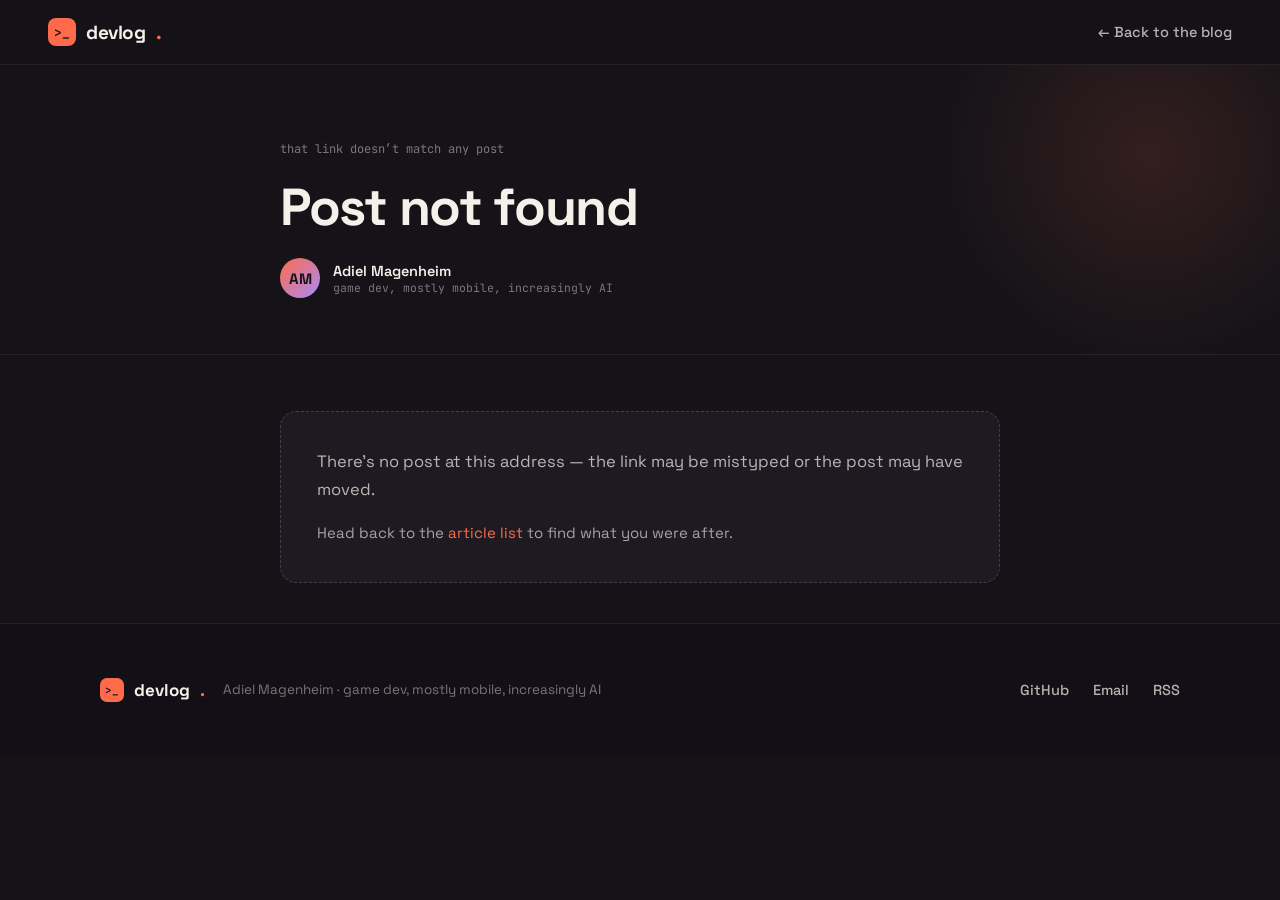
==== article.html @ f3c67027 "Redesign site to match Claude Design handoff; add Giscus comments Rebuild the landing and article pa" ====
<!DOCTYPE html>
<html lang="en">
<head>
  <meta charset="utf-8">
  <meta name="viewport" content="width=device-width, initial-scale=1">
  <title>Article — devlog.</title>
  <meta name="description" content="A post from devlog. — Adiel Magenheim on game dev, netcode, AI-assisted workflows, and the trading-bot lab.">
  <link rel="alternate" type="application/rss+xml" title="devlog. — Adiel Magenheim" href="https://adielmag.github.io/feed.xml">
  <link rel="icon" type="image/svg+xml" href="assets/favicon.svg">
  <meta name="theme-color" content="#151318">
  <link rel="preconnect" href="https://fonts.googleapis.com">
  <link rel="preconnect" href="https://fonts.gstatic.com" crossorigin>
  <link href="https://fonts.googleapis.com/css2?family=Space+Grotesk:wght@400;500;600;700&family=JetBrains+Mono:wght@400;500;600&display=swap" rel="stylesheet">
  <link rel="stylesheet" href="assets/css/styles.css">
</head>
<body>

<!-- NAV -->
<nav class="nav">
  <a href="index.html" class="brand">
    <span class="brand-mark">&gt;_</span>
    devlog<span class="brand-dot">.</span>
  </a>
  <a href="index.html#articles" class="nav-back">← Back to the blog</a>
</nav>

<!-- ARTICLE HEADER -->
<header class="art-header">
  <div class="art-header-glow"></div>
  <div class="art-header-inner">
    <div class="art-meta">
      <span class="tag-cat" id="aTag"></span>
      <span class="art-meta-time" id="aMeta">draft — not published yet</span>
    </div>
    <h1 class="art-title" id="aTitle"></h1>
    <p class="art-sub" id="aSub"></p>
    <div class="art-byline">
      <span class="art-avatar">AM</span>
      <div>
        <div class="art-author">Adiel Magenheim</div>
        <div class="art-role">game dev, mostly mobile, increasingly AI</div>
      </div>
    </div>
  </div>
</header>

<!-- HERO ART -->
<div class="art-hero-wrap">
  <div class="art-hero" id="aHero"></div>
</div>

<!-- BODY -->
<article class="art-body-wrap">
  <div class="art-body-inner">
    <div id="aContent"></div>
  </div>
</article>

<!-- REACTIONS -->
<div class="reactions">
  <div class="reactions-inner" id="aReactions"></div>
</div>

<!-- TAGS + SHARE -->
<div class="art-foot">
  <div class="art-foot-inner">
    <div class="art-tags" id="aTags"></div>
    <a class="art-share" href="feed.xml" target="_blank" rel="noopener">Subscribe via RSS →</a>
  </div>
</div>

<!-- COMMENTS -->
<section class="comments">
  <div class="comments-inner">
    <div class="comments-head">
      <h2>Comments</h2>
      <span class="comments-note">via GitHub</span>
    </div>
    <div id="aComments"></div>
  </div>
</section>

<!-- READ NEXT -->
<section class="readnext">
  <div class="readnext-inner">
    <div class="readnext-eyebrow">READ NEXT</div>
    <div class="readnext-grid" id="aReadNext"></div>
  </div>
</section>

<!-- FOOTER -->
<footer class="footer">
  <div class="footer-inner">
    <div class="footer-brand">
      <span class="footer-mark">&gt;_</span>
      devlog<span class="brand-dot">.</span>
      <span class="footer-tagline">Adiel Magenheim · game dev, mostly mobile, increasingly AI</span>
    </div>
    <div class="footer-links">
      <a href="https://github.com/AdielMag" target="_blank" rel="noopener">GitHub</a>
      <a href="mailto:adiel12430@gmail.com">Email</a>
      <a href="feed.xml">RSS</a>
    </div>
  </div>
</footer>

<script src="assets/js/articles.js"></script>
<script src="assets/js/markdown.js"></script>
<script src="assets/js/netcode-demos.js"></script>
<script src="assets/js/article.js"></script>
</body>
</html>
---- assets/css/styles.css ----
/* ===========================================================================
   devlog. — shared theme
   Recreated from the Claude Design handoff (Devlog Redesign.dc.html /
   Article Page.dc.html). Colors, spacing, radii and type match that source.
   Fonts: Space Grotesk (UI/body) + JetBrains Mono (labels, tags, code accents).
   =========================================================================== */

:root {
  --bg:        #151318;
  --bg-2:      #1a171f;   /* alternating section */
  --bg-3:      #1d1a22;   /* cards */
  --bg-card:   #201c26;   /* project cards */
  --bg-foot:   #121016;

  --ink:       #f4f1ea;
  --ink-72:    rgba(244,241,234,0.72);
  --ink-62:    rgba(244,241,234,0.62);
  --ink-45:    rgba(244,241,234,0.45);
  --ink-40:    rgba(244,241,234,0.40);

  --coral:  #ff6b4a;
  --gold:   #ffd23f;
  --green:  #7cf29c;
  --violet: #a78bfa;
  --blue:   #6cb6ff;

  --line:   rgba(255,255,255,0.07);
  --line-2: rgba(255,255,255,0.14);

  --mono: 'JetBrains Mono', ui-monospace, 'SF Mono', Menlo, Consolas, monospace;
  --sans: 'Space Grotesk', system-ui, -apple-system, sans-serif;
}

* { box-sizing: border-box; }

/* respect users who prefer reduced motion */
@media (prefers-reduced-motion: reduce) {
  *, *::before, *::after {
    animation-duration: 0.001ms !important;
    animation-iteration-count: 1 !important;
    transition-duration: 0.001ms !important;
    scroll-behavior: auto !important;
  }
}

html { scroll-behavior: smooth; }
body {
  margin: 0;
  background: var(--bg);
  color: var(--ink);
  font-family: var(--sans);
  -webkit-font-smoothing: antialiased;
}
a { color: var(--coral); text-decoration: none; }
a:hover { color: var(--gold); }
::selection { background: rgba(255,107,74,0.35); }

/* ---- keyframes ---------------------------------------------------------- */
@keyframes floaty      { 0%,100% { transform: translateY(0); } 50% { transform: translateY(-10px); } }
@keyframes heroUp      { from { opacity: 0; transform: translateY(18px); } to { opacity: 1; transform: translateY(0); } }
@keyframes fadeIn      { from { opacity: 0; } to { opacity: 1; } }
@keyframes articleZoomIn { from { opacity: 0; transform: scale(0.98); } to { opacity: 1; transform: scale(1); } }
@keyframes dotPulse    { 0%,100% { box-shadow: 0 0 8px rgba(255,210,63,0.8); } 50% { box-shadow: 0 0 14px rgba(255,210,63,1); } }

/* =========================================================================
   Navigation (shared)
   ========================================================================= */
.nav {
  position: sticky; top: 0; z-index: 50;
  display: flex; align-items: center; justify-content: space-between;
  padding: 18px 48px;
  background: rgba(21,19,24,0.82);
  -webkit-backdrop-filter: blur(14px); backdrop-filter: blur(14px);
  border-bottom: 1px solid var(--line);
  transition: background 0.2s ease;
}
.brand {
  display: flex; align-items: center; gap: 10px;
  color: var(--ink); font-weight: 700; font-size: 19px; letter-spacing: -0.02em;
}
.brand:hover { color: var(--ink); }
.brand-mark {
  display: inline-flex; align-items: center; justify-content: center;
  width: 28px; height: 28px; border-radius: 8px;
  background: var(--coral); color: var(--bg);
  font-family: var(--mono); font-size: 13px; font-weight: 600;
}
.brand-dot { color: var(--coral); }

.nav-right { display: flex; align-items: center; gap: 28px; }
.nav-link {
  color: var(--ink-72); font-size: 15px; font-weight: 500;
  transition: color 0.15s ease;
}
.nav-link:hover { color: var(--ink); }
.nav-github {
  display: inline-flex; align-items: center; gap: 8px;
  padding: 8px 16px; border-radius: 999px;
  border: 1px solid rgba(255,255,255,0.16); color: var(--ink);
  font-size: 14px; font-weight: 500;
  transition: color 0.15s ease, border-color 0.15s ease;
}
.nav-github:hover { border-color: var(--coral); color: var(--coral); }
.nav-github svg { display: block; }
.nav-back {
  display: inline-flex; align-items: center; gap: 8px;
  color: var(--ink-72); font-size: 14.5px; font-weight: 500;
  transition: color 0.15s ease;
}
.nav-back:hover { color: var(--coral); }

/* =========================================================================
   Hero (landing)
   ========================================================================= */
.hero { position: relative; overflow: hidden; padding: 110px 48px 130px; }
.hero-glow { position: absolute; border-radius: 50%; pointer-events: none; }
.hero-glow.a { top: -120px; right: -80px; width: 480px; height: 480px;
  background: radial-gradient(circle, rgba(255,107,74,0.16), transparent 65%); }
.hero-glow.b { bottom: -160px; left: -100px; width: 520px; height: 520px;
  background: radial-gradient(circle, rgba(167,139,250,0.12), transparent 65%); }
.hero-inner { max-width: 880px; margin: 0 auto; position: relative; }

.badge {
  display: inline-flex; align-items: center; gap: 9px;
  padding: 7px 14px; border-radius: 999px;
  border: 1px solid rgba(255,210,63,0.35); background: rgba(255,210,63,0.08);
  font-family: var(--mono); font-size: 12.5px; color: var(--gold);
  margin-bottom: 28px; animation: heroUp 0.6s ease both;
}
.badge-dot {
  width: 7px; height: 7px; border-radius: 50%; background: var(--gold);
  box-shadow: 0 0 8px rgba(255,210,63,0.8); animation: dotPulse 2.4s ease-in-out infinite;
}
.hero-title {
  margin: 0 0 26px; font-weight: 700;
  font-size: clamp(42px, 6.5vw, 76px); line-height: 1.04; letter-spacing: -0.03em;
  animation: heroUp 0.6s ease 0.06s both;
}
.hero-title .accent { color: var(--coral); }
.hero-sub {
  margin: 0 0 40px; max-width: 640px;
  font-size: 19px; line-height: 1.65; color: var(--ink-72);
  animation: heroUp 0.6s ease 0.12s both;
}
.hero-cta { display: flex; flex-wrap: wrap; gap: 14px; animation: heroUp 0.6s ease 0.18s both; }

.btn {
  display: inline-flex; align-items: center; gap: 9px;
  padding: 14px 26px; border-radius: 12px; font-weight: 600; font-size: 16px;
  font-family: var(--sans); cursor: pointer;
  transition: background 0.2s ease, border-color 0.2s ease, color 0.2s ease;
}
.btn .arrow { font-family: var(--mono); }
.btn-primary { background: var(--coral); color: var(--bg); box-shadow: 0 8px 28px rgba(255,107,74,0.35); }
.btn-primary:hover { background: #ff835f; color: var(--bg); }
.btn-ghost { border: 1px solid rgba(255,255,255,0.18); color: var(--ink); }
.btn-ghost:hover { border-color: rgba(255,255,255,0.45); color: var(--ink); }

/* =========================================================================
   Sections
   ========================================================================= */
.section { padding: 90px 48px; border-top: 1px solid var(--line); }
.section-alt { background: var(--bg-2); }
.section-inner { max-width: 1080px; margin: 0 auto; }
.eyebrow {
  font-family: var(--mono); font-size: 13px; letter-spacing: 0.08em; margin-bottom: 12px;
}
.eyebrow.coral  { color: var(--coral); }
.eyebrow.violet { color: var(--violet); }
.section-title {
  margin: 0 0 46px; font-size: clamp(30px, 4vw, 44px); font-weight: 700; letter-spacing: -0.02em;
}
.section-title.tight { margin: 0 0 14px; }
.section-lead {
  margin: 0 0 34px; max-width: 620px;
  font-size: 16.5px; line-height: 1.6; color: var(--ink-62);
}

/* =========================================================================
   Projects
   ========================================================================= */
/* Featured card (ClashUp) */
.proj-feat {
  display: grid; grid-template-columns: 1.1fr 0.9fr; gap: 0;
  border-radius: 20px; overflow: hidden; cursor: pointer;
  border: 1px solid rgba(255,107,74,0.25);
  background: linear-gradient(135deg, rgba(255,107,74,0.09), rgba(21,19,24,0.4));
  margin-bottom: 28px;
  transition: border-color 0.2s ease, transform 0.2s ease;
}
.proj-feat:hover { border-color: rgba(255,107,74,0.5); }
.proj-feat-body { padding: 42px 44px; display: flex; flex-direction: column; gap: 18px; justify-content: center; }
.proj-feat-labels { display: flex; align-items: center; gap: 12px; flex-wrap: wrap; }
.proj-feat-name { margin: 0; font-size: 34px; font-weight: 700; letter-spacing: -0.02em; }
.proj-feat-desc { margin: 0; font-size: 16px; line-height: 1.65; color: var(--ink-72); }
.proj-feat-desc strong { color: var(--ink); }
.proj-feat-tags { display: flex; flex-wrap: wrap; gap: 8px; }
.proj-feat-media { min-height: 300px; background-size: cover; background-position: center; background-repeat: no-repeat; }

.tag-mono {
  font-family: var(--mono); font-size: 12px; padding: 5px 12px; border-radius: 8px;
  background: rgba(255,255,255,0.06); color: var(--ink-72);
}
.pill-status {
  font-family: var(--mono); font-size: 11.5px; font-weight: 600;
  padding: 5px 12px; border-radius: 999px;
}
.pill-status.wip  { background: rgba(255,210,63,0.14); color: var(--gold); }
.pill-status.live { background: rgba(124,242,156,0.14); color: var(--green); }
.pill-status.gone { background: rgba(244,241,234,0.10); color: var(--ink-45); }
.proj-feat-meta { font-family: var(--mono); font-size: 11.5px; color: var(--ink-45); }

/* Grid of shipped titles */
.proj-grid {
  display: grid; grid-template-columns: repeat(auto-fit, minmax(240px, 1fr)); gap: 22px;
}
.proj-card {
  display: flex; flex-direction: column; cursor: pointer;
  border-radius: 16px; overflow: hidden;
  border: 1px solid rgba(255,255,255,0.09); background: var(--bg-card); color: var(--ink);
  transition: transform 0.18s ease, border-color 0.18s ease;
}
.proj-card:hover { transform: translateY(-4px); border-color: rgba(255,107,74,0.5); }
.proj-card-shot { height: 170px; background-size: cover; background-position: center top; background-repeat: no-repeat; background-color: #232028; }
.proj-card-body { padding: 20px 22px 22px; display: flex; flex-direction: column; gap: 9px; flex: 1; }
.proj-card-top { display: flex; align-items: center; justify-content: space-between; gap: 8px; }
.proj-card-pub { font-family: var(--mono); font-size: 11px; color: var(--ink-40); }
.proj-card-name { font-size: 19px; font-weight: 700; letter-spacing: -0.01em; }
.proj-card-tag { font-size: 14px; line-height: 1.55; color: var(--ink-62); flex: 1; }
.proj-card-link { font-family: var(--mono); font-size: 12px; color: var(--coral); margin-top: 4px; }
.pill-status.mini { font-size: 10.5px; padding: 4px 10px; }

/* =========================================================================
   Articles
   ========================================================================= */
.article-filters { display: flex; flex-wrap: wrap; gap: 10px; margin-bottom: 38px; }
.filter-pill {
  cursor: pointer; font-family: var(--mono); font-size: 12.5px; font-weight: 500;
  padding: 8px 16px; border-radius: 999px;
  border: 1px solid rgba(255,255,255,0.18); background: transparent; color: var(--ink);
  transition: border-color 0.15s ease, background 0.15s ease, color 0.15s ease;
}
.filter-pill:hover { border-color: rgba(255,255,255,0.5); }

.article-grid { display: grid; grid-template-columns: repeat(auto-fill, minmax(300px, 1fr)); gap: 22px; }
.article-card {
  display: flex; flex-direction: column; overflow: hidden;
  border-radius: 16px; border: 1px solid rgba(255,255,255,0.09);
  background: var(--bg-3); color: var(--ink);
  transition: transform 0.18s ease, border-color 0.18s ease;
}
.article-card:hover { transform: translateY(-4px); border-color: var(--tc, rgba(255,107,74,0.5)); }
.article-card-media {
  height: 160px; background-size: cover; background-position: center; background-repeat: no-repeat;
  background-color: #232028; border-bottom: 1px solid var(--line);
}
.article-card-body { padding: 22px 24px 24px; display: flex; flex-direction: column; gap: 10px; flex: 1; }
.article-card-top { display: flex; align-items: center; gap: 10px; }
.tag-cat {
  font-family: var(--mono); font-size: 11px; font-weight: 600;
  padding: 4px 11px; border-radius: 999px;
}
.article-date { font-family: var(--mono); font-size: 11.5px; color: var(--ink-40); }
.article-card-title { font-size: 18.5px; font-weight: 600; line-height: 1.32; letter-spacing: -0.01em; }
.article-card-excerpt { font-size: 14px; line-height: 1.58; color: var(--ink-62); flex: 1; }
.article-card-read { font-family: var(--mono); font-size: 12px; margin-top: 2px; }

.article-more { display: flex; justify-content: center; margin-top: 40px; }
.article-more:empty { display: none; }
.article-more-btn {
  cursor: pointer; display: inline-flex; align-items: center; gap: 10px;
  padding: 13px 28px; border-radius: 12px;
  border: 1px solid rgba(255,255,255,0.18); background: transparent; color: var(--ink);
  font-family: var(--sans); font-size: 15px; font-weight: 600;
  transition: border-color 0.15s ease, color 0.15s ease;
}
.article-more-btn:hover { border-color: var(--violet); color: var(--violet); }
.article-more-btn .arrow { font-family: var(--mono); }

/* =========================================================================
   Footer
   ========================================================================= */
.footer { padding: 54px 48px; border-top: 1px solid rgba(255,255,255,0.08); background: var(--bg-foot); }
.footer-inner {
  max-width: 1080px; margin: 0 auto;
  display: flex; flex-wrap: wrap; align-items: center; justify-content: space-between; gap: 20px;
}
.footer-brand { display: flex; align-items: center; gap: 10px; font-weight: 700; font-size: 17px; }
.footer-mark {
  display: inline-flex; align-items: center; justify-content: center;
  width: 24px; height: 24px; border-radius: 7px;
  background: var(--coral); color: var(--bg);
  font-family: var(--mono); font-size: 11px; font-weight: 600;
}
.footer-tagline { font-weight: 400; font-size: 13.5px; color: var(--ink-45); margin-left: 8px; }
.footer-links { display: flex; gap: 24px; font-size: 14.5px; font-weight: 500; }
.footer-links a { color: var(--ink-72); }
.footer-links a:hover { color: var(--coral); }

/* =========================================================================
   Article page
   ========================================================================= */
.art-header { position: relative; overflow: hidden; padding: 76px 48px 56px; border-bottom: 1px solid var(--line); }
.art-header-glow {
  position: absolute; top: -140px; right: -100px; width: 460px; height: 460px; border-radius: 50%;
  background: radial-gradient(circle, rgba(255,107,74,0.13), transparent 65%); pointer-events: none;
}
.art-header-inner { max-width: 720px; margin: 0 auto; position: relative; }
.art-meta { display: flex; align-items: center; gap: 12px; margin-bottom: 22px; flex-wrap: wrap; }
.art-meta-time { font-family: var(--mono); font-size: 12px; color: var(--ink-45); }
.art-title {
  margin: 0 0 22px; font-weight: 700;
  font-size: clamp(32px, 4.6vw, 52px); line-height: 1.1; letter-spacing: -0.025em;
}
.art-sub { margin: 0 0 30px; font-size: 19px; line-height: 1.6; color: rgba(244,241,234,0.68); }
.art-byline { display: flex; align-items: center; gap: 13px; }
.art-avatar {
  display: inline-flex; align-items: center; justify-content: center;
  width: 40px; height: 40px; border-radius: 50%;
  background: linear-gradient(135deg, var(--coral), var(--violet));
  color: var(--bg); font-weight: 700; font-size: 15px;
}
.art-author { font-size: 14.5px; font-weight: 600; }
.art-role { font-family: var(--mono); font-size: 11.5px; color: var(--ink-45); }

.art-hero-wrap { padding: 0 48px; }
.art-hero {
  max-width: 860px; margin: -1px auto 0; height: 340px;
  border-left: 1px solid var(--line); border-right: 1px solid var(--line); border-bottom: 1px solid var(--line);
  background-color: var(--bg-2); background-repeat: no-repeat; background-position: center; background-size: contain;
}

.art-body-wrap { padding: 56px 48px 40px; }
.art-body-inner { max-width: 720px; margin: 0 auto; }

/* ---- reactions ---------------------------------------------------------- */
.reactions { padding: 0 48px; }
.reactions-inner {
  max-width: 720px; margin: 0 auto;
  display: flex; justify-content: center; gap: 14px; padding: 8px 0 36px;
}
.react-btn {
  cursor: pointer; display: inline-flex; align-items: center; gap: 10px;
  padding: 12px 24px; border-radius: 999px;
  border: 1px solid rgba(255,255,255,0.16); background: transparent; color: rgba(244,241,234,0.8);
  font-family: var(--sans); font-size: 15px; font-weight: 600;
  transition: border-color 0.15s ease, background 0.15s ease, color 0.15s ease;
}
.react-btn svg { display: block; }
.react-btn.like:hover { border-color: var(--green); }
.react-btn.dislike:hover { border-color: var(--coral); }
.react-btn.like.is-on { border-color: var(--green); background: rgba(124,242,156,0.1); color: var(--green); }
.react-btn.dislike.is-on { border-color: var(--coral); background: rgba(255,107,74,0.1); color: var(--coral); }

/* ---- tags + share ------------------------------------------------------- */
.art-foot { padding: 0 48px 56px; }
.art-foot-inner {
  max-width: 720px; margin: 0 auto;
  display: flex; flex-wrap: wrap; align-items: center; justify-content: space-between; gap: 16px;
  padding-top: 30px; border-top: 1px solid rgba(255,255,255,0.08);
}
.art-tags { display: flex; gap: 8px; flex-wrap: wrap; }
.art-share {
  font-family: var(--mono); font-size: 12.5px; color: var(--ink-45);
  transition: color 0.15s ease;
}
.art-share:hover { color: var(--coral); }

/* ---- comments (giscus) -------------------------------------------------- */
.comments { padding: 64px 48px 72px; border-top: 1px solid var(--line); }
.comments-inner { max-width: 720px; margin: 0 auto; }
.comments-head { display: flex; align-items: baseline; gap: 12px; margin-bottom: 28px; }
.comments-head h2 { margin: 0; font-size: 26px; font-weight: 700; letter-spacing: -0.02em; }
.comments-note { font-family: var(--mono); font-size: 13px; color: var(--ink-45); }
.giscus { min-height: 180px; }
.comments-fallback {
  padding: 22px 24px; border-radius: 14px;
  border: 1px solid rgba(255,255,255,0.1); background: var(--bg-3);
  font-size: 14.5px; line-height: 1.6; color: var(--ink-62);
}

/* ---- read next ---------------------------------------------------------- */
.readnext { padding: 64px 48px 80px; background: var(--bg-2); border-top: 1px solid var(--line); }
.readnext-inner { max-width: 720px; margin: 0 auto; }
.readnext-eyebrow { font-family: var(--mono); font-size: 13px; color: var(--violet); letter-spacing: 0.08em; margin-bottom: 24px; }
.readnext-grid { display: grid; grid-template-columns: repeat(auto-fit, minmax(280px, 1fr)); gap: 20px; }
.rn-card {
  display: flex; flex-direction: column; gap: 10px;
  padding: 24px 26px; border-radius: 16px;
  border: 1px solid rgba(255,255,255,0.09); background: var(--bg-3); color: var(--ink);
  transition: transform 0.18s ease, border-color 0.18s ease;
}
.rn-card:hover { transform: translateY(-4px); color: var(--ink); }
.rn-top { display: flex; align-items: center; gap: 10px; }
.rn-title { font-size: 18px; font-weight: 600; line-height: 1.35; letter-spacing: -0.01em; }
.rn-read { font-family: var(--mono); font-size: 12px; }

/* =========================================================================
   Project details modal + screenshot gallery (kept from prior build)
   ========================================================================= */
.chip { padding: 5px 12px; border-radius: 8px; font-size: 12.5px; font-weight: 600; }
.chip-coral { background: rgba(255,107,74,0.14); color: var(--coral); }
.chip-gold  { background: rgba(255,210,63,0.14); color: var(--gold); }
.chip-green { background: rgba(124,242,156,0.14); color: var(--green); }
.chip-muted { background: rgba(255,255,255,0.08); color: #c9c2d6; }

.publisher { display: inline-flex; align-items: center; gap: 6px; font-size: 12px; font-weight: 500; color: #8b8397; }
.publisher img { width: 16px; height: 16px; border-radius: 4px; display: block; }
.publisher strong { color: #c9c2d6; font-weight: 600; }
.store-btn {
  display: inline-flex; align-items: center; gap: 6px;
  padding: 7px 12px; border-radius: 9px; font-size: 12.5px; font-weight: 600;
  background: rgba(255,255,255,0.06); border: 1px solid rgba(255,255,255,0.10); color: var(--ink);
  transition: background 0.2s, border-color 0.2s, transform 0.2s;
}
.store-btn:hover { background: rgba(255,255,255,0.11); border-color: rgba(255,255,255,0.22); color: var(--ink); transform: translateY(-1px); }
.store-btn svg { display: block; }

.modal-overlay {
  position: fixed; inset: 0; z-index: 100; display: none;
  align-items: center; justify-content: center; padding: 24px;
  background: rgba(10,9,12,0.72); -webkit-backdrop-filter: blur(6px); backdrop-filter: blur(6px);
}
.modal-overlay.open { display: flex; animation: fadeIn 0.2s ease both; }
.modal {
  position: relative; width: 100%; max-width: 720px; max-height: 88vh; overflow-y: auto;
  background: linear-gradient(160deg, #221b29, #1a1620); border: 1px solid rgba(255,255,255,0.1);
  border-radius: 20px; padding: 28px; animation: articleZoomIn 0.25s ease both;
  box-shadow: 0 30px 80px rgba(0,0,0,0.5);
}
.modal-close {
  position: absolute; top: 16px; right: 16px; width: 34px; height: 34px; cursor: pointer;
  display: flex; align-items: center; justify-content: center; font-size: 18px; line-height: 1;
  border-radius: 10px; border: 1px solid rgba(255,255,255,0.12); background: rgba(255,255,255,0.05);
  color: #c9c2d6; font-family: inherit; transition: background 0.2s, color 0.2s;
}
.modal-close:hover { background: rgba(255,255,255,0.12); color: var(--ink); }
.modal-head { display: flex; gap: 16px; align-items: center; margin-bottom: 6px; padding-right: 40px; }
.modal-icon { width: 60px; height: 60px; border-radius: 15px; flex-shrink: 0; display: block; }
.modal-title { font-size: 24px; font-weight: 700; margin: 0; }
.modal-sub { display: flex; align-items: center; gap: 10px; flex-wrap: wrap; margin-top: 6px; }
.modal-status { font-size: 12px; font-weight: 600; color: var(--green); }
.modal-status.wip { color: var(--gold); }
.modal-status.unavailable { color: #8b8397; }
.gallery {
  display: flex; gap: 12px; overflow-x: auto; overflow-y: hidden;
  padding: 6px 2px 14px; margin: 20px 0; scroll-snap-type: x mandatory; -webkit-overflow-scrolling: touch;
}
.gallery::-webkit-scrollbar { height: 8px; }
.gallery::-webkit-scrollbar-thumb { background: rgba(255,255,255,0.16); border-radius: 8px; }
.gallery::-webkit-scrollbar-track { background: rgba(255,255,255,0.04); border-radius: 8px; }
.gallery img {
  height: 300px; width: auto; border-radius: 12px; scroll-snap-align: start;
  border: 1px solid rgba(255,255,255,0.08); flex-shrink: 0; display: block; background: #0f0e13;
}
.gallery-note {
  margin: 18px 0; padding: 24px; text-align: center; border-radius: 14px;
  border: 1px dashed rgba(255,255,255,0.14); background: rgba(255,255,255,0.02);
  color: #a89fb0; font-size: 14.5px; line-height: 1.6;
}
.modal-desc { font-size: 15px; line-height: 1.7; color: #c9c2d6; margin: 0 0 20px; }
.facts { display: grid; grid-template-columns: repeat(auto-fit, minmax(200px, 1fr)); gap: 10px 20px; margin-bottom: 20px; }
.fact { display: flex; flex-direction: column; gap: 2px; padding: 10px 0; border-bottom: 1px solid var(--line); }
.fact-k { font-size: 11px; text-transform: uppercase; letter-spacing: 0.05em; color: #6f6780; font-weight: 600; }
.fact-v { font-size: 14px; color: var(--ink); font-weight: 500; }
.modal-tags { display: flex; gap: 8px; flex-wrap: wrap; margin-bottom: 20px; }
.modal-links { display: flex; gap: 10px; flex-wrap: wrap; }

/* =========================================================================
   Rendered markdown (article body)
   ========================================================================= */
.a-body { font-size: 17.5px; line-height: 1.75; color: rgba(244,241,234,0.82); }
.a-body > :first-child { margin-top: 0; }
.a-body p { margin: 0 0 26px; }
.a-body h2 {
  margin: 44px 0 18px; font-size: 28px; font-weight: 700; letter-spacing: -0.02em; color: var(--ink);
}
.a-body h3 { margin: 34px 0 14px; font-size: 21px; font-weight: 700; letter-spacing: -0.01em; color: var(--ink); }
.a-body ul, .a-body ol { margin: 0.2em 0 26px; padding-left: 1.4em; }
.a-body li { margin: 0.5em 0; padding-left: 0.2em; }
.a-body a { color: var(--coral); }
.a-body a:hover { color: var(--gold); }
.a-body strong { color: var(--ink); }
.a-body em { color: rgba(244,241,234,0.9); }
.a-body img { max-width: 100%; border-radius: 12px; display: block; margin: 26px 0; }
.a-body hr { border: none; border-top: 1px solid rgba(255,255,255,0.1); margin: 2em 0; }
.a-body blockquote {
  margin: 26px 0; padding: 4px 18px; border-left: 3px solid var(--coral);
  color: var(--ink-72); background: rgba(255,255,255,0.02);
}
.a-body code {
  font-family: var(--mono); font-size: 0.86em;
  background: rgba(255,255,255,0.08); color: #ffd7cc; padding: 2px 6px; border-radius: 6px;
}
.a-body pre {
  margin: 0 0 26px; padding: 22px 26px; border-radius: 14px;
  background: #100e13; border: 1px solid rgba(255,255,255,0.08); overflow-x: auto;
}
.a-body pre code {
  background: none; color: #c9c4d4; padding: 0;
  font-size: 13.5px; line-height: 1.7;
}
.a-placeholder {
  border: 1px dashed rgba(255,255,255,0.16); border-radius: 16px; padding: 36px; background: var(--bg-3);
}
.a-placeholder p:first-child { font-size: 16.5px; line-height: 1.7; color: var(--ink-72); margin: 0 0 16px; }
.a-placeholder p:last-child { font-size: 15px; line-height: 1.7; color: #a89fb0; margin: 0; }

/* ---- article figures (diagrams) + click-to-enlarge lightbox ------------- */
.a-figure { margin: 34px 0; }
.a-body .a-figure img {
  width: 100%; margin: 0; cursor: zoom-in; background: #0f0e13;
  border: 1px solid rgba(255,255,255,0.08); border-radius: 14px; padding: 12px;
  transition: border-color 0.2s, transform 0.2s;
}
.a-body .a-figure img:hover { border-color: rgba(255,210,63,0.45); transform: translateY(-2px); }
.a-figcap { text-align: center; font-size: 12.5px; color: #6f6780; margin-top: 10px; letter-spacing: 0.02em; }
.lightbox {
  position: fixed; inset: 0; z-index: 100; display: none;
  align-items: center; justify-content: center; padding: 24px;
  background: rgba(10,9,13,0.92); -webkit-backdrop-filter: blur(4px); backdrop-filter: blur(4px);
  animation: fadeIn 0.18s ease both;
}
.lightbox.open { display: flex; }
.lightbox-img { max-width: 95vw; max-height: 92vh; width: auto; height: auto; border-radius: 12px; background: #0f0e13; box-shadow: 0 24px 70px rgba(0,0,0,0.55); }
.lightbox-close {
  position: absolute; top: 20px; right: 24px; width: 44px; height: 44px;
  border-radius: 12px; border: 1px solid rgba(255,255,255,0.14);
  background: rgba(255,255,255,0.06); color: var(--ink); font-size: 26px;
  line-height: 1; cursor: pointer; transition: background 0.2s;
}
.lightbox-close:hover { background: rgba(255,255,255,0.14); }

/* =========================================================================
   Interactive netcode demos (in-article canvas widgets)
   ========================================================================= */
.demo { margin: 2.2em 0; border: 1px solid rgba(255,255,255,0.08); border-radius: 16px; background: #17141d; padding: 14px 14px 16px; overflow: hidden; }
.demo-stage { position: relative; border-radius: 12px; overflow: hidden; background: #12101a; }
.demo-canvas { position: absolute; top: 0; left: 0; width: 100%; height: 100%; display: block; }
.demo-controls { display: flex; flex-wrap: wrap; align-items: center; gap: 10px; margin-top: 14px; }
.demo-btn, .demo-toggle {
  font-family: inherit; font-size: 13px; font-weight: 600; cursor: pointer;
  padding: 8px 14px; border-radius: 10px; color: var(--ink);
  background: rgba(255,255,255,0.06); border: 1px solid rgba(255,255,255,0.14);
  transition: background 0.15s, border-color 0.15s, transform 0.1s;
  -webkit-user-select: none; user-select: none; touch-action: none;
}
.demo-btn:hover, .demo-toggle:hover { background: rgba(255,255,255,0.11); }
.demo-btn.pressed { transform: translateY(1px); background: rgba(255,107,74,0.22); border-color: rgba(255,107,74,0.5); }
.demo-toggle.on { background: rgba(124,242,156,0.16); border-color: rgba(124,242,156,0.5); color: #b6f7cd; }
.demo-toggle::before { content: '○ '; opacity: 0.7; }
.demo-toggle.on::before { content: '● '; opacity: 1; }
.demo-range { display: flex; flex-direction: column; gap: 4px; min-width: 190px; flex: 1; }
.demo-range-head { display: flex; justify-content: space-between; font-size: 12px; color: #a89fb0; font-weight: 600; }
.demo-range-val { color: var(--gold); font-family: var(--mono); }
.demo-range input[type="range"] { -webkit-appearance: none; appearance: none; height: 5px; border-radius: 5px; background: rgba(255,255,255,0.14); outline: none; }
.demo-range input[type="range"]::-webkit-slider-thumb { -webkit-appearance: none; appearance: none; width: 16px; height: 16px; border-radius: 50%; background: var(--coral); cursor: pointer; border: 2px solid #17141d; }
.demo-range input[type="range"]::-moz-range-thumb { width: 16px; height: 16px; border-radius: 50%; background: var(--coral); cursor: pointer; border: 2px solid #17141d; }
.demo-caption { font-size: 13px; line-height: 1.6; color: #8b8397; margin: 12px 2px 0; }

/* =========================================================================
   Responsive
   ========================================================================= */
@media (max-width: 860px) {
  .proj-feat { grid-template-columns: 1fr; }
  .proj-feat-media { min-height: 200px; }
}
@media (max-width: 640px) {
  .nav { padding: 16px 22px; }
  .hero { padding: 84px 22px 90px; }
  .section { padding: 66px 22px; }
  .footer { padding: 44px 22px; }
  .art-header { padding: 56px 22px 44px; }
  .art-hero-wrap, .art-body-wrap, .reactions, .art-foot, .comments, .readnext { padding-left: 22px; padding-right: 22px; }
  .art-hero { height: 220px; }
  .nav-right { gap: 16px; }
  .nav-links-hideable { display: none; }
}
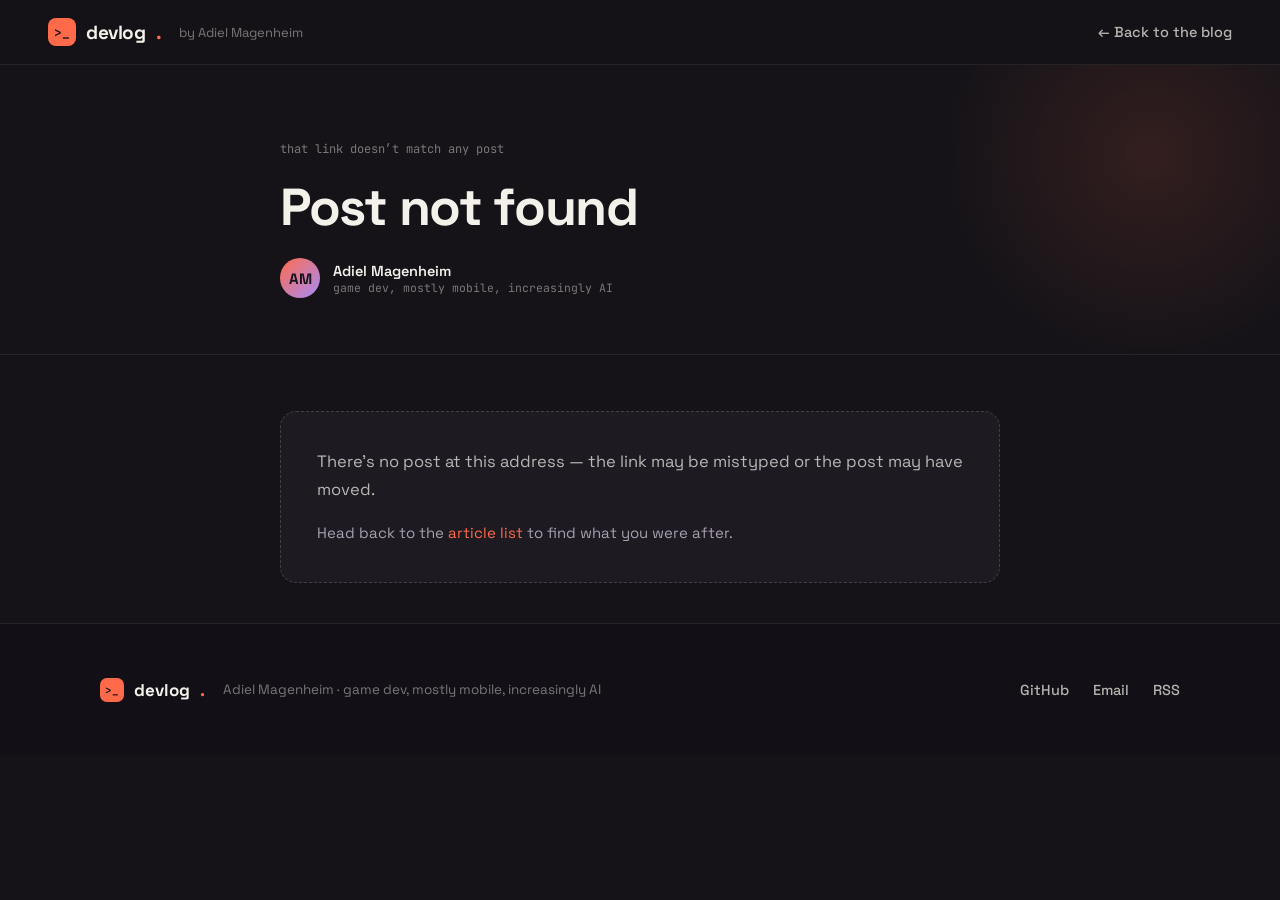
==== commit 79d65527: "Refine nav/hero/favicon per feedback - Favicon: replace the old lollipop mark with the devlog ">_" p" ====
--- a/article.html
+++ b/article.html
@@ -20,6 +20,7 @@
   <a href="index.html" class="brand">
     <span class="brand-mark">&gt;_</span>
     devlog<span class="brand-dot">.</span>
+    <span class="brand-by">by Adiel Magenheim</span>
   </a>
   <a href="index.html#articles" class="nav-back">← Back to the blog</a>
 </nav>
@@ -65,7 +66,7 @@
 <div class="art-foot">
   <div class="art-foot-inner">
     <div class="art-tags" id="aTags"></div>
-    <a class="art-share" href="feed.xml" target="_blank" rel="noopener">Subscribe via RSS →</a>
+    <a class="art-share" href="feed.xml" target="_blank" rel="noopener">RSS feed →</a>
   </div>
 </div>
 
--- a/assets/css/styles.css
+++ b/assets/css/styles.css
@@ -86,6 +86,7 @@
   font-family: var(--mono); font-size: 13px; font-weight: 600;
 }
 .brand-dot { color: var(--coral); }
+.brand-by { font-weight: 400; font-size: 13px; color: var(--ink-45); margin-left: 8px; letter-spacing: 0; }
 
 .nav-right { display: flex; align-items: center; gap: 28px; }
 .nav-link {
@@ -574,5 +575,5 @@
   .art-hero-wrap, .art-body-wrap, .reactions, .art-foot, .comments, .readnext { padding-left: 22px; padding-right: 22px; }
   .art-hero { height: 220px; }
   .nav-right { gap: 16px; }
-  .nav-links-hideable { display: none; }
-}
+  .nav-links-hideable, .brand-by { display: none; }
+}
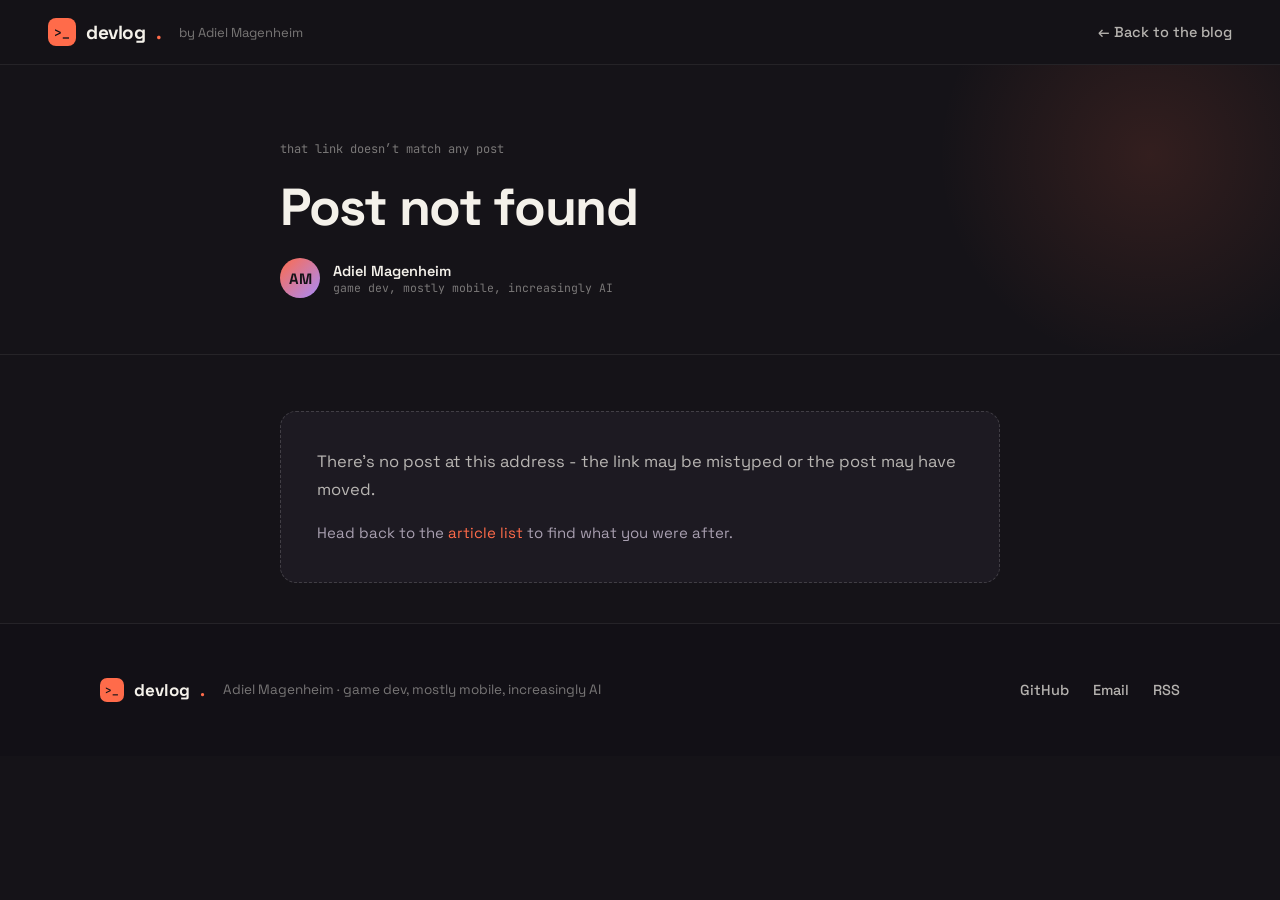
==== commit ccf55574: "Replace em dashes with plain dashes across the site Brings the back catalog in line with the house s" ====
--- a/article.html
+++ b/article.html
@@ -3,9 +3,9 @@
 <head>
   <meta charset="utf-8">
   <meta name="viewport" content="width=device-width, initial-scale=1">
-  <title>Article — devlog.</title>
-  <meta name="description" content="A post from devlog. — Adiel Magenheim on game dev, netcode, AI-assisted workflows, and the trading-bot lab.">
-  <link rel="alternate" type="application/rss+xml" title="devlog. — Adiel Magenheim" href="https://adielmag.github.io/feed.xml">
+  <title>Article - devlog.</title>
+  <meta name="description" content="A post from devlog. - Adiel Magenheim on game dev, netcode, AI-assisted workflows, and the trading-bot lab.">
+  <link rel="alternate" type="application/rss+xml" title="devlog. - Adiel Magenheim" href="https://adielmag.github.io/feed.xml">
   <link rel="icon" type="image/svg+xml" href="assets/favicon.svg">
   <meta name="theme-color" content="#151318">
   <link rel="preconnect" href="https://fonts.googleapis.com">
@@ -31,7 +31,7 @@
   <div class="art-header-inner">
     <div class="art-meta">
       <span class="tag-cat" id="aTag"></span>
-      <span class="art-meta-time" id="aMeta">draft — not published yet</span>
+      <span class="art-meta-time" id="aMeta">draft - not published yet</span>
     </div>
     <h1 class="art-title" id="aTitle"></h1>
     <p class="art-sub" id="aSub"></p>
@@ -107,7 +107,9 @@
 
 <script src="assets/js/articles.js"></script>
 <script src="assets/js/markdown.js"></script>
+<script src="assets/js/demo-kit.js"></script>
 <script src="assets/js/netcode-demos.js"></script>
+<script src="assets/js/quant-demos.js"></script>
 <script src="assets/js/article.js"></script>
 </body>
 </html>
--- a/assets/css/styles.css
+++ b/assets/css/styles.css
@@ -1,5 +1,5 @@
 /* ===========================================================================
-   devlog. — shared theme
+   devlog. - shared theme
    Recreated from the Claude Design handoff (Devlog Redesign.dc.html /
    Article Page.dc.html). Colors, spacing, radii and type match that source.
    Fonts: Space Grotesk (UI/body) + JetBrains Mono (labels, tags, code accents).
@@ -328,7 +328,7 @@
 .art-hero {
   max-width: 860px; margin: -1px auto 0; height: 340px;
   border-left: 1px solid var(--line); border-right: 1px solid var(--line); border-bottom: 1px solid var(--line);
-  background-color: var(--bg-2); background-repeat: no-repeat; background-position: center; background-size: contain;
+  background-color: var(--bg-2); background-repeat: no-repeat; background-position: center; background-size: cover;
 }
 
 .art-body-wrap { padding: 56px 48px 40px; }
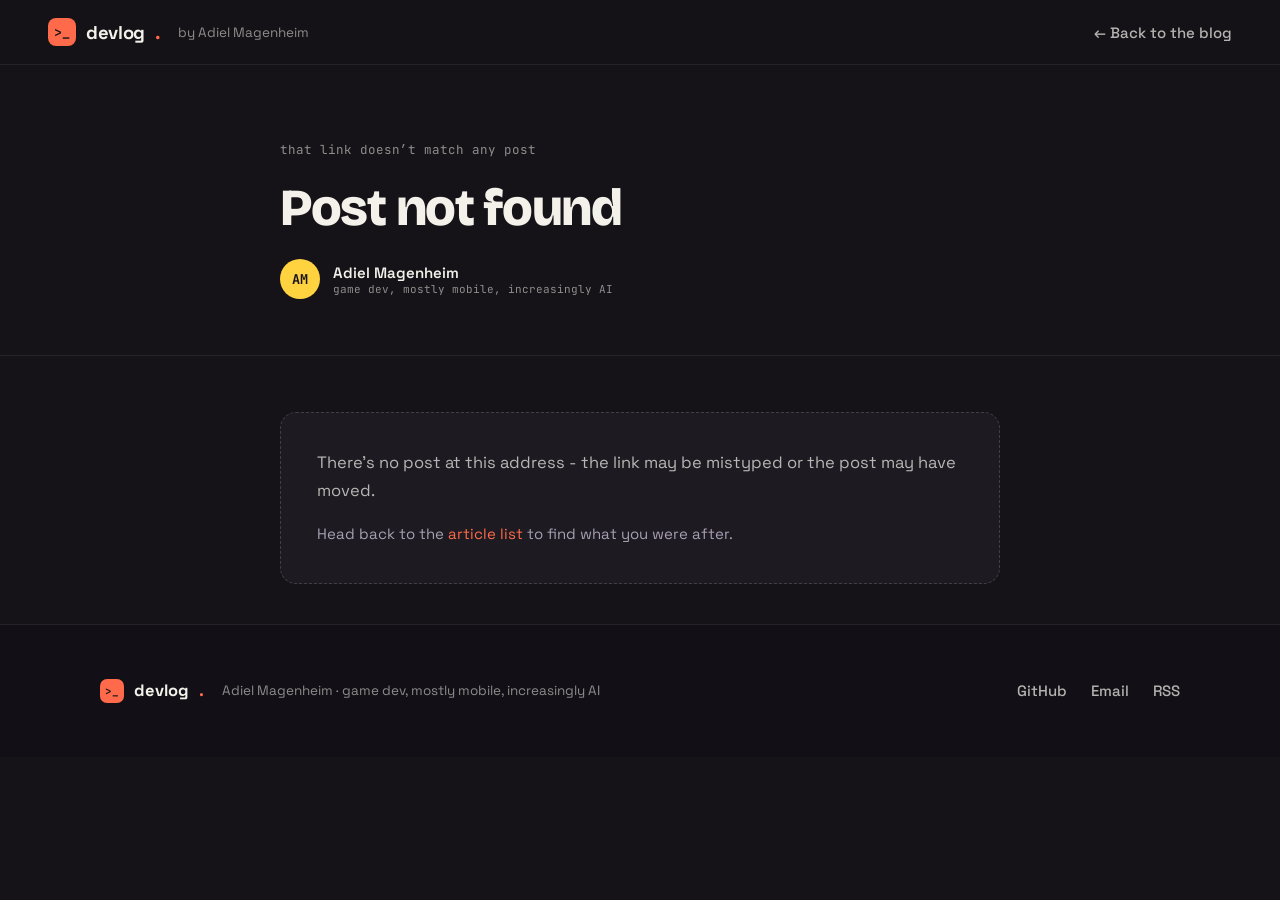
==== commit d2fbaf45: "Humanize the corpus and sharpen the site's identity Audited all 11 articles against the humanize-wri" ====
--- a/article.html
+++ b/article.html
@@ -10,7 +10,7 @@
   <meta name="theme-color" content="#151318">
   <link rel="preconnect" href="https://fonts.googleapis.com">
   <link rel="preconnect" href="https://fonts.gstatic.com" crossorigin>
-  <link href="https://fonts.googleapis.com/css2?family=Space+Grotesk:wght@400;500;600;700&family=JetBrains+Mono:wght@400;500;600&display=swap" rel="stylesheet">
+  <link href="https://fonts.googleapis.com/css2?family=Bricolage+Grotesque:opsz,wght@12..96,600..800&family=Space+Grotesk:wght@400;500;600;700&family=JetBrains+Mono:wght@400;500;600&display=swap" rel="stylesheet">
   <link rel="stylesheet" href="assets/css/styles.css">
 </head>
 <body>
@@ -27,7 +27,6 @@
 
 <!-- ARTICLE HEADER -->
 <header class="art-header">
-  <div class="art-header-glow"></div>
   <div class="art-header-inner">
     <div class="art-meta">
       <span class="tag-cat" id="aTag"></span>
@@ -56,11 +55,6 @@
     <div id="aContent"></div>
   </div>
 </article>
-
-<!-- REACTIONS -->
-<div class="reactions">
-  <div class="reactions-inner" id="aReactions"></div>
-</div>
 
 <!-- TAGS + SHARE -->
 <div class="art-foot">
--- a/assets/css/styles.css
+++ b/assets/css/styles.css
@@ -15,8 +15,8 @@
   --ink:       #f4f1ea;
   --ink-72:    rgba(244,241,234,0.72);
   --ink-62:    rgba(244,241,234,0.62);
-  --ink-45:    rgba(244,241,234,0.45);
-  --ink-40:    rgba(244,241,234,0.40);
+  --ink-45:    rgba(244,241,234,0.55);  /* 0.45 failed AA on small text */
+  --ink-40:    rgba(244,241,234,0.52);
 
   --coral:  #ff6b4a;
   --gold:   #ffd23f;
@@ -25,10 +25,32 @@
   --blue:   #6cb6ff;
 
   --line:   rgba(255,255,255,0.07);
-  --line-2: rgba(255,255,255,0.14);
+
+  /* Per-page accent. The article pages set --accent to the post's tag colour,
+     so the whole page reads in its category. Everything else falls back to gold. */
+  --accent: var(--gold);
+  --focus:  var(--accent);
 
   --mono: 'JetBrains Mono', ui-monospace, 'SF Mono', Menlo, Consolas, monospace;
   --sans: 'Space Grotesk', system-ui, -apple-system, sans-serif;
+  /* Display face, used only for the things that name something: page titles,
+     section titles, article headings. Bricolage Grotesque is drawn with visible
+     joints and flat-sided bowls - closer to a schematic than a brand font,
+     which is what this site is mostly full of. */
+  --display: 'Bricolage Grotesque', 'Space Grotesk', system-ui, sans-serif;
+
+  /* Type scale. Nine steps; --text-body is the article measure and stands
+     apart from the UI sizes on purpose. */
+  --text-2xs:  11px;
+  --text-xs:   12.5px;
+  --text-sm:   13.5px;
+  --text-md:   15px;
+  --text-base: 16.5px;
+  --text-body: 17.5px;
+  --text-lg:   18.5px;
+  --text-xl:   21px;
+  --text-2xl:  26px;
+  --text-3xl:  34px;
 }
 
 * { box-sizing: border-box; }
@@ -52,15 +74,22 @@
   -webkit-font-smoothing: antialiased;
 }
 a { color: var(--coral); text-decoration: none; }
+
+/* One focus ring for the whole site. Keyboard users get it; mouse users don't. */
+:focus-visible {
+  outline: 2px solid var(--focus);
+  outline-offset: 3px;
+}
 a:hover { color: var(--gold); }
 ::selection { background: rgba(255,107,74,0.35); }
+@supports (background: color-mix(in srgb, red 50%, transparent)) {
+  ::selection { background: color-mix(in srgb, var(--accent) 38%, transparent); }
+}
 
 /* ---- keyframes ---------------------------------------------------------- */
-@keyframes floaty      { 0%,100% { transform: translateY(0); } 50% { transform: translateY(-10px); } }
 @keyframes heroUp      { from { opacity: 0; transform: translateY(18px); } to { opacity: 1; transform: translateY(0); } }
 @keyframes fadeIn      { from { opacity: 0; } to { opacity: 1; } }
 @keyframes articleZoomIn { from { opacity: 0; transform: scale(0.98); } to { opacity: 1; transform: scale(1); } }
-@keyframes dotPulse    { 0%,100% { box-shadow: 0 0 8px rgba(255,210,63,0.8); } 50% { box-shadow: 0 0 14px rgba(255,210,63,1); } }
 
 /* =========================================================================
    Navigation (shared)
@@ -72,25 +101,29 @@
   background: rgba(21,19,24,0.82);
   -webkit-backdrop-filter: blur(14px); backdrop-filter: blur(14px);
   border-bottom: 1px solid var(--line);
-  transition: background 0.2s ease;
+  transition: background 0.2s ease, border-color 0.2s ease;
+}
+.nav.is-scrolled {
+  background: rgba(21,19,24,0.96);
+  border-bottom-color: rgba(255,255,255,0.12);
 }
 .brand {
   display: flex; align-items: center; gap: 10px;
-  color: var(--ink); font-weight: 700; font-size: 19px; letter-spacing: -0.02em;
+  color: var(--ink); font-weight: 700; font-size: var(--text-lg); letter-spacing: -0.02em;
 }
 .brand:hover { color: var(--ink); }
 .brand-mark {
   display: inline-flex; align-items: center; justify-content: center;
   width: 28px; height: 28px; border-radius: 8px;
   background: var(--coral); color: var(--bg);
-  font-family: var(--mono); font-size: 13px; font-weight: 600;
+  font-family: var(--mono); font-size: var(--text-sm); font-weight: 600;
 }
 .brand-dot { color: var(--coral); }
-.brand-by { font-weight: 400; font-size: 13px; color: var(--ink-45); margin-left: 8px; letter-spacing: 0; }
+.brand-by { font-weight: 400; font-size: var(--text-sm); color: var(--ink-45); margin-left: 8px; letter-spacing: 0; }
 
 .nav-right { display: flex; align-items: center; gap: 28px; }
 .nav-link {
-  color: var(--ink-72); font-size: 15px; font-weight: 500;
+  color: var(--ink-72); font-size: var(--text-md); font-weight: 500;
   transition: color 0.15s ease;
 }
 .nav-link:hover { color: var(--ink); }
@@ -98,56 +131,50 @@
   display: inline-flex; align-items: center; gap: 8px;
   padding: 8px 16px; border-radius: 999px;
   border: 1px solid rgba(255,255,255,0.16); color: var(--ink);
-  font-size: 14px; font-weight: 500;
+  font-size: var(--text-md); font-weight: 500;
   transition: color 0.15s ease, border-color 0.15s ease;
 }
 .nav-github:hover { border-color: var(--coral); color: var(--coral); }
 .nav-github svg { display: block; }
 .nav-back {
   display: inline-flex; align-items: center; gap: 8px;
-  color: var(--ink-72); font-size: 14.5px; font-weight: 500;
+  color: var(--ink-72); font-size: var(--text-md); font-weight: 500;
   transition: color 0.15s ease;
 }
-.nav-back:hover { color: var(--coral); }
+.nav-back:hover { color: var(--accent); }
 
 /* =========================================================================
    Hero (landing)
    ========================================================================= */
-.hero { position: relative; overflow: hidden; padding: 110px 48px 130px; }
-.hero-glow { position: absolute; border-radius: 50%; pointer-events: none; }
-.hero-glow.a { top: -120px; right: -80px; width: 480px; height: 480px;
-  background: radial-gradient(circle, rgba(255,107,74,0.16), transparent 65%); }
-.hero-glow.b { bottom: -160px; left: -100px; width: 520px; height: 520px;
-  background: radial-gradient(circle, rgba(167,139,250,0.12), transparent 65%); }
-.hero-inner { max-width: 880px; margin: 0 auto; position: relative; }
-
-.badge {
-  display: inline-flex; align-items: center; gap: 9px;
-  padding: 7px 14px; border-radius: 999px;
-  border: 1px solid rgba(255,210,63,0.35); background: rgba(255,210,63,0.08);
-  font-family: var(--mono); font-size: 12.5px; color: var(--gold);
-  margin-bottom: 28px; animation: heroUp 0.6s ease both;
-}
-.badge-dot {
-  width: 7px; height: 7px; border-radius: 50%; background: var(--gold);
-  box-shadow: 0 0 8px rgba(255,210,63,0.8); animation: dotPulse 2.4s ease-in-out infinite;
-}
+.hero { position: relative; overflow: hidden; padding: 96px 48px 104px; }
+.hero-inner {
+  max-width: 1080px; margin: 0 auto; position: relative;
+  display: grid; grid-template-columns: minmax(0, 1fr) minmax(0, 1fr);
+  gap: 56px; align-items: center;
+}
+.hero-copy { animation: heroUp 0.6s ease both; }
+.hero-demo { animation: heroUp 0.6s ease 0.14s both; min-width: 0; }
+.hero-demo-label {
+  font-family: var(--mono); font-size: var(--text-xs); letter-spacing: 0.08em;
+  color: var(--accent); margin-bottom: 10px;
+}
+.hero-demo .demo { margin: 0; }
+.hero-demo-fallback { font-size: var(--text-md); line-height: 1.6; color: var(--ink-72); margin: 0; }
+
 .hero-title {
-  margin: 0 0 26px; font-weight: 700;
-  font-size: clamp(42px, 6.5vw, 76px); line-height: 1.04; letter-spacing: -0.03em;
-  animation: heroUp 0.6s ease 0.06s both;
+  margin: 0 0 26px; font-family: var(--display); font-weight: 800;
+  font-size: clamp(34px, 4.4vw, 56px); line-height: 1.06; letter-spacing: -0.03em;
 }
 .hero-title .accent { color: var(--coral); }
 .hero-sub {
-  margin: 0 0 40px; max-width: 640px;
-  font-size: 19px; line-height: 1.65; color: var(--ink-72);
-  animation: heroUp 0.6s ease 0.12s both;
-}
-.hero-cta { display: flex; flex-wrap: wrap; gap: 14px; animation: heroUp 0.6s ease 0.18s both; }
+  margin: 0 0 36px; max-width: 560px;
+  font-size: var(--text-base); line-height: 1.7; color: var(--ink-72);
+}
+.hero-cta { display: flex; flex-wrap: wrap; gap: 14px; }
 
 .btn {
   display: inline-flex; align-items: center; gap: 9px;
-  padding: 14px 26px; border-radius: 12px; font-weight: 600; font-size: 16px;
+  padding: 14px 26px; border-radius: 12px; font-weight: 600; font-size: var(--text-base);
   font-family: var(--sans); cursor: pointer;
   transition: background 0.2s ease, border-color 0.2s ease, color 0.2s ease;
 }
@@ -164,17 +191,18 @@
 .section-alt { background: var(--bg-2); }
 .section-inner { max-width: 1080px; margin: 0 auto; }
 .eyebrow {
-  font-family: var(--mono); font-size: 13px; letter-spacing: 0.08em; margin-bottom: 12px;
+  font-family: var(--mono); font-size: var(--text-sm); letter-spacing: 0.08em; margin-bottom: 12px;
 }
 .eyebrow.coral  { color: var(--coral); }
 .eyebrow.violet { color: var(--violet); }
 .section-title {
-  margin: 0 0 46px; font-size: clamp(30px, 4vw, 44px); font-weight: 700; letter-spacing: -0.02em;
+  margin: 0 0 46px; font-family: var(--display);
+  font-size: clamp(30px, 4vw, 44px); font-weight: 800; letter-spacing: -0.02em;
 }
 .section-title.tight { margin: 0 0 14px; }
 .section-lead {
   margin: 0 0 34px; max-width: 620px;
-  font-size: 16.5px; line-height: 1.6; color: var(--ink-62);
+  font-size: var(--text-base); line-height: 1.6; color: var(--ink-62);
 }
 
 /* =========================================================================
@@ -192,28 +220,28 @@
 .proj-feat:hover { border-color: rgba(255,107,74,0.5); }
 .proj-feat-body { padding: 42px 44px; display: flex; flex-direction: column; gap: 18px; justify-content: center; }
 .proj-feat-labels { display: flex; align-items: center; gap: 12px; flex-wrap: wrap; }
-.proj-feat-name { margin: 0; font-size: 34px; font-weight: 700; letter-spacing: -0.02em; }
-.proj-feat-desc { margin: 0; font-size: 16px; line-height: 1.65; color: var(--ink-72); }
+.proj-feat-name { margin: 0; font-family: var(--display); font-size: var(--text-3xl); font-weight: 800; letter-spacing: -0.02em; }
+.proj-feat-desc { margin: 0; font-size: var(--text-base); line-height: 1.65; color: var(--ink-72); }
 .proj-feat-desc strong { color: var(--ink); }
 .proj-feat-tags { display: flex; flex-wrap: wrap; gap: 8px; }
 .proj-feat-media { min-height: 300px; background-size: cover; background-position: center; background-repeat: no-repeat; }
 
 .tag-mono {
-  font-family: var(--mono); font-size: 12px; padding: 5px 12px; border-radius: 8px;
+  font-family: var(--mono); font-size: var(--text-xs); padding: 5px 12px; border-radius: 8px;
   background: rgba(255,255,255,0.06); color: var(--ink-72);
 }
 .pill-status {
-  font-family: var(--mono); font-size: 11.5px; font-weight: 600;
+  font-family: var(--mono); font-size: var(--text-2xs); font-weight: 600;
   padding: 5px 12px; border-radius: 999px;
 }
 .pill-status.wip  { background: rgba(255,210,63,0.14); color: var(--gold); }
 .pill-status.live { background: rgba(124,242,156,0.14); color: var(--green); }
 .pill-status.gone { background: rgba(244,241,234,0.10); color: var(--ink-45); }
-.proj-feat-meta { font-family: var(--mono); font-size: 11.5px; color: var(--ink-45); }
+.proj-feat-meta { font-family: var(--mono); font-size: var(--text-2xs); color: var(--ink-45); }
 
 /* Grid of shipped titles */
 .proj-grid {
-  display: grid; grid-template-columns: repeat(auto-fit, minmax(240px, 1fr)); gap: 22px;
+  display: grid; grid-template-columns: repeat(auto-fit, minmax(min(240px, 100%), 1fr)); gap: 22px;
 }
 .proj-card {
   display: flex; flex-direction: column; cursor: pointer;
@@ -221,29 +249,30 @@
   border: 1px solid rgba(255,255,255,0.09); background: var(--bg-card); color: var(--ink);
   transition: transform 0.18s ease, border-color 0.18s ease;
 }
-.proj-card:hover { transform: translateY(-4px); border-color: rgba(255,107,74,0.5); }
+.proj-card:hover, .proj-card:focus-visible { transform: translateY(-4px); border-color: rgba(255,107,74,0.5); }
+.proj-feat:focus-visible { border-color: rgba(255,107,74,0.5); }
 .proj-card-shot { height: 170px; background-size: cover; background-position: center top; background-repeat: no-repeat; background-color: #232028; }
 .proj-card-body { padding: 20px 22px 22px; display: flex; flex-direction: column; gap: 9px; flex: 1; }
 .proj-card-top { display: flex; align-items: center; justify-content: space-between; gap: 8px; }
-.proj-card-pub { font-family: var(--mono); font-size: 11px; color: var(--ink-40); }
-.proj-card-name { font-size: 19px; font-weight: 700; letter-spacing: -0.01em; }
-.proj-card-tag { font-size: 14px; line-height: 1.55; color: var(--ink-62); flex: 1; }
-.proj-card-link { font-family: var(--mono); font-size: 12px; color: var(--coral); margin-top: 4px; }
-.pill-status.mini { font-size: 10.5px; padding: 4px 10px; }
+.proj-card-pub { font-family: var(--mono); font-size: var(--text-2xs); color: var(--ink-40); }
+.proj-card-name { margin: 0; font-size: var(--text-lg); font-weight: 700; letter-spacing: -0.01em; }
+.proj-card-tag { font-size: var(--text-md); line-height: 1.55; color: var(--ink-62); flex: 1; }
+.proj-card-link { font-family: var(--mono); font-size: var(--text-xs); color: var(--coral); margin-top: 4px; }
+.pill-status.mini { font-size: var(--text-2xs); padding: 4px 10px; }
 
 /* =========================================================================
    Articles
    ========================================================================= */
 .article-filters { display: flex; flex-wrap: wrap; gap: 10px; margin-bottom: 38px; }
 .filter-pill {
-  cursor: pointer; font-family: var(--mono); font-size: 12.5px; font-weight: 500;
+  cursor: pointer; font-family: var(--mono); font-size: var(--text-xs); font-weight: 500;
   padding: 8px 16px; border-radius: 999px;
   border: 1px solid rgba(255,255,255,0.18); background: transparent; color: var(--ink);
   transition: border-color 0.15s ease, background 0.15s ease, color 0.15s ease;
 }
 .filter-pill:hover { border-color: rgba(255,255,255,0.5); }
 
-.article-grid { display: grid; grid-template-columns: repeat(auto-fill, minmax(300px, 1fr)); gap: 22px; }
+.article-grid { display: grid; grid-template-columns: repeat(auto-fill, minmax(min(300px, 100%), 1fr)); gap: 22px; }
 .article-card {
   display: flex; flex-direction: column; overflow: hidden;
   border-radius: 16px; border: 1px solid rgba(255,255,255,0.09);
@@ -258,13 +287,13 @@
 .article-card-body { padding: 22px 24px 24px; display: flex; flex-direction: column; gap: 10px; flex: 1; }
 .article-card-top { display: flex; align-items: center; gap: 10px; }
 .tag-cat {
-  font-family: var(--mono); font-size: 11px; font-weight: 600;
+  font-family: var(--mono); font-size: var(--text-2xs); font-weight: 600;
   padding: 4px 11px; border-radius: 999px;
 }
-.article-date { font-family: var(--mono); font-size: 11.5px; color: var(--ink-40); }
-.article-card-title { font-size: 18.5px; font-weight: 600; line-height: 1.32; letter-spacing: -0.01em; }
-.article-card-excerpt { font-size: 14px; line-height: 1.58; color: var(--ink-62); flex: 1; }
-.article-card-read { font-family: var(--mono); font-size: 12px; margin-top: 2px; }
+.article-date { font-family: var(--mono); font-size: var(--text-2xs); color: var(--ink-40); }
+.article-card-title { margin: 0; font-size: var(--text-lg); font-weight: 600; line-height: 1.32; letter-spacing: -0.01em; }
+.article-card-excerpt { font-size: var(--text-md); line-height: 1.58; color: var(--ink-62); flex: 1; }
+.article-card-read { font-family: var(--mono); font-size: var(--text-xs); margin-top: 2px; }
 
 .article-more { display: flex; justify-content: center; margin-top: 40px; }
 .article-more:empty { display: none; }
@@ -272,7 +301,7 @@
   cursor: pointer; display: inline-flex; align-items: center; gap: 10px;
   padding: 13px 28px; border-radius: 12px;
   border: 1px solid rgba(255,255,255,0.18); background: transparent; color: var(--ink);
-  font-family: var(--sans); font-size: 15px; font-weight: 600;
+  font-family: var(--sans); font-size: var(--text-md); font-weight: 600;
   transition: border-color 0.15s ease, color 0.15s ease;
 }
 .article-more-btn:hover { border-color: var(--violet); color: var(--violet); }
@@ -286,15 +315,15 @@
   max-width: 1080px; margin: 0 auto;
   display: flex; flex-wrap: wrap; align-items: center; justify-content: space-between; gap: 20px;
 }
-.footer-brand { display: flex; align-items: center; gap: 10px; font-weight: 700; font-size: 17px; }
+.footer-brand { display: flex; align-items: center; gap: 10px; font-weight: 700; font-size: var(--text-base); }
 .footer-mark {
   display: inline-flex; align-items: center; justify-content: center;
   width: 24px; height: 24px; border-radius: 7px;
   background: var(--coral); color: var(--bg);
-  font-family: var(--mono); font-size: 11px; font-weight: 600;
-}
-.footer-tagline { font-weight: 400; font-size: 13.5px; color: var(--ink-45); margin-left: 8px; }
-.footer-links { display: flex; gap: 24px; font-size: 14.5px; font-weight: 500; }
+  font-family: var(--mono); font-size: var(--text-2xs); font-weight: 600;
+}
+.footer-tagline { font-weight: 400; font-size: var(--text-sm); color: var(--ink-45); margin-left: 8px; }
+.footer-links { display: flex; gap: 24px; font-size: var(--text-md); font-weight: 500; }
 .footer-links a { color: var(--ink-72); }
 .footer-links a:hover { color: var(--coral); }
 
@@ -302,56 +331,34 @@
    Article page
    ========================================================================= */
 .art-header { position: relative; overflow: hidden; padding: 76px 48px 56px; border-bottom: 1px solid var(--line); }
-.art-header-glow {
-  position: absolute; top: -140px; right: -100px; width: 460px; height: 460px; border-radius: 50%;
-  background: radial-gradient(circle, rgba(255,107,74,0.13), transparent 65%); pointer-events: none;
-}
 .art-header-inner { max-width: 720px; margin: 0 auto; position: relative; }
 .art-meta { display: flex; align-items: center; gap: 12px; margin-bottom: 22px; flex-wrap: wrap; }
-.art-meta-time { font-family: var(--mono); font-size: 12px; color: var(--ink-45); }
+.art-meta-time { font-family: var(--mono); font-size: var(--text-xs); color: var(--ink-45); }
 .art-title {
-  margin: 0 0 22px; font-weight: 700;
+  margin: 0 0 22px; font-family: var(--display); font-weight: 800;
   font-size: clamp(32px, 4.6vw, 52px); line-height: 1.1; letter-spacing: -0.025em;
 }
-.art-sub { margin: 0 0 30px; font-size: 19px; line-height: 1.6; color: rgba(244,241,234,0.68); }
+.art-sub { margin: 0 0 30px; font-size: var(--text-lg); line-height: 1.6; color: rgba(244,241,234,0.68); }
 .art-byline { display: flex; align-items: center; gap: 13px; }
 .art-avatar {
   display: inline-flex; align-items: center; justify-content: center;
   width: 40px; height: 40px; border-radius: 50%;
-  background: linear-gradient(135deg, var(--coral), var(--violet));
-  color: var(--bg); font-weight: 700; font-size: 15px;
-}
-.art-author { font-size: 14.5px; font-weight: 600; }
-.art-role { font-family: var(--mono); font-size: 11.5px; color: var(--ink-45); }
+  background: var(--accent); color: var(--bg);
+  font-family: var(--mono); font-weight: 700; font-size: var(--text-sm);
+}
+.art-author { font-size: var(--text-md); font-weight: 600; }
+.art-role { font-family: var(--mono); font-size: var(--text-2xs); color: var(--ink-45); }
 
 .art-hero-wrap { padding: 0 48px; }
 .art-hero {
   max-width: 860px; margin: -1px auto 0; height: 340px;
   border-left: 1px solid var(--line); border-right: 1px solid var(--line); border-bottom: 1px solid var(--line);
+  border-top: 3px solid var(--accent);
   background-color: var(--bg-2); background-repeat: no-repeat; background-position: center; background-size: cover;
 }
 
 .art-body-wrap { padding: 56px 48px 40px; }
 .art-body-inner { max-width: 720px; margin: 0 auto; }
-
-/* ---- reactions ---------------------------------------------------------- */
-.reactions { padding: 0 48px; }
-.reactions-inner {
-  max-width: 720px; margin: 0 auto;
-  display: flex; justify-content: center; gap: 14px; padding: 8px 0 36px;
-}
-.react-btn {
-  cursor: pointer; display: inline-flex; align-items: center; gap: 10px;
-  padding: 12px 24px; border-radius: 999px;
-  border: 1px solid rgba(255,255,255,0.16); background: transparent; color: rgba(244,241,234,0.8);
-  font-family: var(--sans); font-size: 15px; font-weight: 600;
-  transition: border-color 0.15s ease, background 0.15s ease, color 0.15s ease;
-}
-.react-btn svg { display: block; }
-.react-btn.like:hover { border-color: var(--green); }
-.react-btn.dislike:hover { border-color: var(--coral); }
-.react-btn.like.is-on { border-color: var(--green); background: rgba(124,242,156,0.1); color: var(--green); }
-.react-btn.dislike.is-on { border-color: var(--coral); background: rgba(255,107,74,0.1); color: var(--coral); }
 
 /* ---- tags + share ------------------------------------------------------- */
 .art-foot { padding: 0 48px 56px; }
@@ -362,55 +369,50 @@
 }
 .art-tags { display: flex; gap: 8px; flex-wrap: wrap; }
 .art-share {
-  font-family: var(--mono); font-size: 12.5px; color: var(--ink-45);
+  font-family: var(--mono); font-size: var(--text-xs); color: var(--ink-45);
   transition: color 0.15s ease;
 }
-.art-share:hover { color: var(--coral); }
+.art-share:hover { color: var(--accent); }
 
 /* ---- comments (giscus) -------------------------------------------------- */
 .comments { padding: 64px 48px 72px; border-top: 1px solid var(--line); }
 .comments-inner { max-width: 720px; margin: 0 auto; }
 .comments-head { display: flex; align-items: baseline; gap: 12px; margin-bottom: 28px; }
-.comments-head h2 { margin: 0; font-size: 26px; font-weight: 700; letter-spacing: -0.02em; }
-.comments-note { font-family: var(--mono); font-size: 13px; color: var(--ink-45); }
+.comments-head h2 { margin: 0; font-family: var(--display); font-size: var(--text-2xl); font-weight: 800; letter-spacing: -0.02em; }
+.comments-note { font-family: var(--mono); font-size: var(--text-sm); color: var(--ink-45); }
 .giscus { min-height: 180px; }
-.comments-fallback {
-  padding: 22px 24px; border-radius: 14px;
-  border: 1px solid rgba(255,255,255,0.1); background: var(--bg-3);
-  font-size: 14.5px; line-height: 1.6; color: var(--ink-62);
-}
 
 /* ---- read next ---------------------------------------------------------- */
 .readnext { padding: 64px 48px 80px; background: var(--bg-2); border-top: 1px solid var(--line); }
 .readnext-inner { max-width: 720px; margin: 0 auto; }
-.readnext-eyebrow { font-family: var(--mono); font-size: 13px; color: var(--violet); letter-spacing: 0.08em; margin-bottom: 24px; }
-.readnext-grid { display: grid; grid-template-columns: repeat(auto-fit, minmax(280px, 1fr)); gap: 20px; }
+.readnext-eyebrow { font-family: var(--mono); font-size: var(--text-sm); color: var(--accent); letter-spacing: 0.08em; margin-bottom: 24px; }
+.readnext-grid { display: grid; grid-template-columns: repeat(auto-fit, minmax(min(280px, 100%), 1fr)); gap: 20px; }
 .rn-card {
   display: flex; flex-direction: column; gap: 10px;
   padding: 24px 26px; border-radius: 16px;
   border: 1px solid rgba(255,255,255,0.09); background: var(--bg-3); color: var(--ink);
   transition: transform 0.18s ease, border-color 0.18s ease;
 }
-.rn-card:hover { transform: translateY(-4px); color: var(--ink); }
+.rn-card:hover { transform: translateY(-4px); color: var(--ink); border-color: var(--tc, rgba(255,107,74,0.5)); }
 .rn-top { display: flex; align-items: center; gap: 10px; }
-.rn-title { font-size: 18px; font-weight: 600; line-height: 1.35; letter-spacing: -0.01em; }
-.rn-read { font-family: var(--mono); font-size: 12px; }
+.rn-title { font-size: var(--text-lg); font-weight: 600; line-height: 1.35; letter-spacing: -0.01em; }
+.rn-read { font-family: var(--mono); font-size: var(--text-xs); }
 
 /* =========================================================================
    Project details modal + screenshot gallery (kept from prior build)
    ========================================================================= */
-.chip { padding: 5px 12px; border-radius: 8px; font-size: 12.5px; font-weight: 600; }
+.chip { padding: 5px 12px; border-radius: 8px; font-size: var(--text-xs); font-weight: 600; }
 .chip-coral { background: rgba(255,107,74,0.14); color: var(--coral); }
 .chip-gold  { background: rgba(255,210,63,0.14); color: var(--gold); }
 .chip-green { background: rgba(124,242,156,0.14); color: var(--green); }
 .chip-muted { background: rgba(255,255,255,0.08); color: #c9c2d6; }
 
-.publisher { display: inline-flex; align-items: center; gap: 6px; font-size: 12px; font-weight: 500; color: #8b8397; }
+.publisher { display: inline-flex; align-items: center; gap: 6px; font-size: var(--text-xs); font-weight: 500; color: #8b8397; }
 .publisher img { width: 16px; height: 16px; border-radius: 4px; display: block; }
 .publisher strong { color: #c9c2d6; font-weight: 600; }
 .store-btn {
   display: inline-flex; align-items: center; gap: 6px;
-  padding: 7px 12px; border-radius: 9px; font-size: 12.5px; font-weight: 600;
+  padding: 7px 12px; border-radius: 9px; font-size: var(--text-xs); font-weight: 600;
   background: rgba(255,255,255,0.06); border: 1px solid rgba(255,255,255,0.10); color: var(--ink);
   transition: background 0.2s, border-color 0.2s, transform 0.2s;
 }
@@ -431,16 +433,16 @@
 }
 .modal-close {
   position: absolute; top: 16px; right: 16px; width: 34px; height: 34px; cursor: pointer;
-  display: flex; align-items: center; justify-content: center; font-size: 18px; line-height: 1;
+  display: flex; align-items: center; justify-content: center; font-size: var(--text-lg); line-height: 1;
   border-radius: 10px; border: 1px solid rgba(255,255,255,0.12); background: rgba(255,255,255,0.05);
   color: #c9c2d6; font-family: inherit; transition: background 0.2s, color 0.2s;
 }
 .modal-close:hover { background: rgba(255,255,255,0.12); color: var(--ink); }
 .modal-head { display: flex; gap: 16px; align-items: center; margin-bottom: 6px; padding-right: 40px; }
 .modal-icon { width: 60px; height: 60px; border-radius: 15px; flex-shrink: 0; display: block; }
-.modal-title { font-size: 24px; font-weight: 700; margin: 0; }
+.modal-title { font-family: var(--display); font-size: var(--text-2xl); font-weight: 800; margin: 0; }
 .modal-sub { display: flex; align-items: center; gap: 10px; flex-wrap: wrap; margin-top: 6px; }
-.modal-status { font-size: 12px; font-weight: 600; color: var(--green); }
+.modal-status { font-size: var(--text-xs); font-weight: 600; color: var(--green); }
 .modal-status.wip { color: var(--gold); }
 .modal-status.unavailable { color: #8b8397; }
 .gallery {
@@ -457,36 +459,43 @@
 .gallery-note {
   margin: 18px 0; padding: 24px; text-align: center; border-radius: 14px;
   border: 1px dashed rgba(255,255,255,0.14); background: rgba(255,255,255,0.02);
-  color: #a89fb0; font-size: 14.5px; line-height: 1.6;
-}
-.modal-desc { font-size: 15px; line-height: 1.7; color: #c9c2d6; margin: 0 0 20px; }
-.facts { display: grid; grid-template-columns: repeat(auto-fit, minmax(200px, 1fr)); gap: 10px 20px; margin-bottom: 20px; }
+  color: #a89fb0; font-size: var(--text-md); line-height: 1.6;
+}
+.modal-desc { font-size: var(--text-md); line-height: 1.7; color: #c9c2d6; margin: 0 0 20px; }
+.facts { display: grid; grid-template-columns: repeat(auto-fit, minmax(min(200px, 100%), 1fr)); gap: 10px 20px; margin-bottom: 20px; }
 .fact { display: flex; flex-direction: column; gap: 2px; padding: 10px 0; border-bottom: 1px solid var(--line); }
-.fact-k { font-size: 11px; text-transform: uppercase; letter-spacing: 0.05em; color: #6f6780; font-weight: 600; }
-.fact-v { font-size: 14px; color: var(--ink); font-weight: 500; }
+.fact-k { font-size: var(--text-2xs); text-transform: uppercase; letter-spacing: 0.05em; color: #9a92a8; font-weight: 600; }
+.fact-v { font-size: var(--text-md); color: var(--ink); font-weight: 500; }
 .modal-tags { display: flex; gap: 8px; flex-wrap: wrap; margin-bottom: 20px; }
 .modal-links { display: flex; gap: 10px; flex-wrap: wrap; }
 
 /* =========================================================================
    Rendered markdown (article body)
    ========================================================================= */
-.a-body { font-size: 17.5px; line-height: 1.75; color: rgba(244,241,234,0.82); }
+.a-body { font-size: var(--text-body); line-height: 1.75; color: rgba(244,241,234,0.82); }
 .a-body > :first-child { margin-top: 0; }
 .a-body p { margin: 0 0 26px; }
 .a-body h2 {
-  margin: 44px 0 18px; font-size: 28px; font-weight: 700; letter-spacing: -0.02em; color: var(--ink);
-}
-.a-body h3 { margin: 34px 0 14px; font-size: 21px; font-weight: 700; letter-spacing: -0.01em; color: var(--ink); }
+  margin: 52px 0 18px; padding-top: 20px;
+  font-family: var(--display); font-size: var(--text-2xl); font-weight: 800;
+  letter-spacing: -0.02em; color: var(--ink);
+  position: relative;
+}
+.a-body h2::before {
+  content: ''; position: absolute; top: 0; left: 0;
+  width: 44px; height: 3px; border-radius: 2px; background: var(--accent);
+}
+.a-body h3 { margin: 34px 0 14px; font-family: var(--display); font-size: var(--text-xl); font-weight: 800; letter-spacing: -0.01em; color: var(--ink); }
 .a-body ul, .a-body ol { margin: 0.2em 0 26px; padding-left: 1.4em; }
 .a-body li { margin: 0.5em 0; padding-left: 0.2em; }
-.a-body a { color: var(--coral); }
-.a-body a:hover { color: var(--gold); }
+.a-body a { color: var(--accent); text-decoration: underline; text-decoration-color: rgba(255,255,255,0.28); text-underline-offset: 3px; }
+.a-body a:hover { color: var(--accent); text-decoration-color: currentColor; }
 .a-body strong { color: var(--ink); }
 .a-body em { color: rgba(244,241,234,0.9); }
 .a-body img { max-width: 100%; border-radius: 12px; display: block; margin: 26px 0; }
 .a-body hr { border: none; border-top: 1px solid rgba(255,255,255,0.1); margin: 2em 0; }
 .a-body blockquote {
-  margin: 26px 0; padding: 4px 18px; border-left: 3px solid var(--coral);
+  margin: 26px 0; padding: 4px 18px; border-left: 3px solid var(--accent);
   color: var(--ink-72); background: rgba(255,255,255,0.02);
 }
 .a-body code {
@@ -499,13 +508,13 @@
 }
 .a-body pre code {
   background: none; color: #c9c4d4; padding: 0;
-  font-size: 13.5px; line-height: 1.7;
+  font-size: var(--text-sm); line-height: 1.7;
 }
 .a-placeholder {
   border: 1px dashed rgba(255,255,255,0.16); border-radius: 16px; padding: 36px; background: var(--bg-3);
 }
-.a-placeholder p:first-child { font-size: 16.5px; line-height: 1.7; color: var(--ink-72); margin: 0 0 16px; }
-.a-placeholder p:last-child { font-size: 15px; line-height: 1.7; color: #a89fb0; margin: 0; }
+.a-placeholder p:first-child { font-size: var(--text-base); line-height: 1.7; color: var(--ink-72); margin: 0 0 16px; }
+.a-placeholder p:last-child { font-size: var(--text-md); line-height: 1.7; color: #a89fb0; margin: 0; }
 
 /* ---- article figures (diagrams) + click-to-enlarge lightbox ------------- */
 .a-figure { margin: 34px 0; }
@@ -514,8 +523,11 @@
   border: 1px solid rgba(255,255,255,0.08); border-radius: 14px; padding: 12px;
   transition: border-color 0.2s, transform 0.2s;
 }
-.a-body .a-figure img:hover { border-color: rgba(255,210,63,0.45); transform: translateY(-2px); }
-.a-figcap { text-align: center; font-size: 12.5px; color: #6f6780; margin-top: 10px; letter-spacing: 0.02em; }
+.a-body .a-figure img:hover, .a-body .a-figure img:focus-visible { border-color: var(--accent); transform: translateY(-2px); }
+.a-figcap {
+  font-size: var(--text-sm); line-height: 1.55; color: #9a92a8; margin-top: 12px;
+  padding-left: 14px; border-left: 2px solid var(--accent);
+}
 .lightbox {
   position: fixed; inset: 0; z-index: 100; display: none;
   align-items: center; justify-content: center; padding: 24px;
@@ -527,7 +539,7 @@
 .lightbox-close {
   position: absolute; top: 20px; right: 24px; width: 44px; height: 44px;
   border-radius: 12px; border: 1px solid rgba(255,255,255,0.14);
-  background: rgba(255,255,255,0.06); color: var(--ink); font-size: 26px;
+  background: rgba(255,255,255,0.06); color: var(--ink); font-size: var(--text-2xl);
   line-height: 1; cursor: pointer; transition: background 0.2s;
 }
 .lightbox-close:hover { background: rgba(255,255,255,0.14); }
@@ -540,7 +552,7 @@
 .demo-canvas { position: absolute; top: 0; left: 0; width: 100%; height: 100%; display: block; }
 .demo-controls { display: flex; flex-wrap: wrap; align-items: center; gap: 10px; margin-top: 14px; }
 .demo-btn, .demo-toggle {
-  font-family: inherit; font-size: 13px; font-weight: 600; cursor: pointer;
+  font-family: inherit; font-size: var(--text-sm); font-weight: 600; cursor: pointer;
   padding: 8px 14px; border-radius: 10px; color: var(--ink);
   background: rgba(255,255,255,0.06); border: 1px solid rgba(255,255,255,0.14);
   transition: background 0.15s, border-color 0.15s, transform 0.1s;
@@ -552,16 +564,27 @@
 .demo-toggle::before { content: '○ '; opacity: 0.7; }
 .demo-toggle.on::before { content: '● '; opacity: 1; }
 .demo-range { display: flex; flex-direction: column; gap: 4px; min-width: 190px; flex: 1; }
-.demo-range-head { display: flex; justify-content: space-between; font-size: 12px; color: #a89fb0; font-weight: 600; }
+.demo-range-head { display: flex; justify-content: space-between; font-size: var(--text-xs); color: #a89fb0; font-weight: 600; }
 .demo-range-val { color: var(--gold); font-family: var(--mono); }
-.demo-range input[type="range"] { -webkit-appearance: none; appearance: none; height: 5px; border-radius: 5px; background: rgba(255,255,255,0.14); outline: none; }
+.demo-range input[type="range"] { -webkit-appearance: none; appearance: none; height: 5px; border-radius: 5px; background: rgba(255,255,255,0.14); }
+.demo-range input[type="range"]:focus { outline: none; }
+.demo-range input[type="range"]:focus-visible { outline: 2px solid var(--focus); outline-offset: 6px; }
 .demo-range input[type="range"]::-webkit-slider-thumb { -webkit-appearance: none; appearance: none; width: 16px; height: 16px; border-radius: 50%; background: var(--coral); cursor: pointer; border: 2px solid #17141d; }
 .demo-range input[type="range"]::-moz-range-thumb { width: 16px; height: 16px; border-radius: 50%; background: var(--coral); cursor: pointer; border: 2px solid #17141d; }
-.demo-caption { font-size: 13px; line-height: 1.6; color: #8b8397; margin: 12px 2px 0; }
+.demo-fallback {
+  margin: 2.2em 0; padding: 20px 22px; border-radius: 16px;
+  border: 1px dashed rgba(255,255,255,0.16); background: #17141d;
+  font-size: var(--text-md); line-height: 1.6; color: var(--ink-72);
+}
+.demo-caption { font-size: var(--text-sm); line-height: 1.6; color: #8b8397; margin: 12px 2px 0; }
 
 /* =========================================================================
    Responsive
    ========================================================================= */
+@media (max-width: 980px) {
+  .hero-inner { grid-template-columns: 1fr; gap: 40px; }
+  .hero-copy, .hero-demo { max-width: 680px; }
+}
 @media (max-width: 860px) {
   .proj-feat { grid-template-columns: 1fr; }
   .proj-feat-media { min-height: 200px; }
@@ -572,8 +595,28 @@
   .section { padding: 66px 22px; }
   .footer { padding: 44px 22px; }
   .art-header { padding: 56px 22px 44px; }
-  .art-hero-wrap, .art-body-wrap, .reactions, .art-foot, .comments, .readnext { padding-left: 22px; padding-right: 22px; }
+  .art-hero-wrap, .art-body-wrap, .art-foot, .comments, .readnext { padding-left: 22px; padding-right: 22px; }
   .art-hero { height: 220px; }
+  /* The nav links used to be deleted here with nothing replacing them. They
+     shrink instead, so the site stays navigable on a phone. */
   .nav-right { gap: 16px; }
-  .nav-links-hideable, .brand-by { display: none; }
-}
+  .nav-link { font-size: var(--text-md); }
+  .nav-github { padding: 7px 13px; font-size: var(--text-sm); }
+  .brand { font-size: var(--text-base); }
+  .brand-by { display: none; }
+  /* the most important card was also the most cramped one */
+  .proj-feat-body { padding: 28px 24px; }
+  .proj-feat-name { font-size: var(--text-2xl); }
+  .a-body pre { padding: 18px 16px; }
+}
+@media (max-width: 430px) {
+  .nav { padding: 14px 16px; }
+  .nav-right { gap: 12px; }
+  .nav-github { padding: 7px 9px; }
+  .nav-github-label { display: none; }
+  .hero { padding: 64px 16px 72px; }
+  .section { padding: 52px 16px; }
+  .footer { padding: 36px 16px; }
+  .art-header { padding: 44px 16px 36px; }
+  .art-hero-wrap, .art-body-wrap, .art-foot, .comments, .readnext { padding-left: 16px; padding-right: 16px; }
+}
